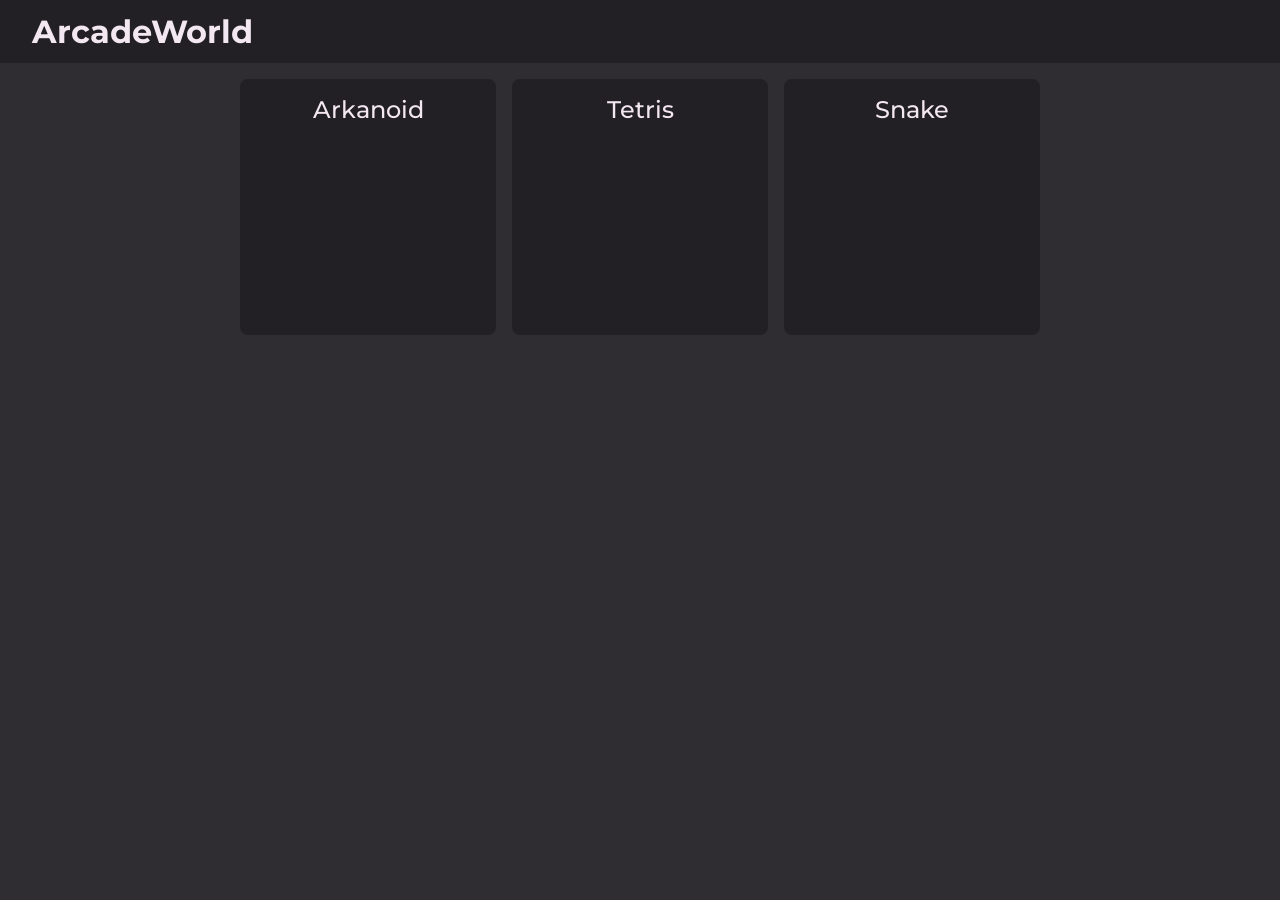
==== public/index.html @ e2e1522c "setup server" ====
<!DOCTYPE html>
<html lang="en">
<head>
    <meta charset="UTF-8">
    <link rel="preconnect" href="https://fonts.googleapis.com">
    <link rel="preconnect" href="https://fonts.gstatic.com" crossorigin>
    <link href="https://fonts.googleapis.com/css2?family=Montserrat:ital,wght@0,100..900;1,100..900&display=swap" rel="stylesheet">
    <link rel="stylesheet" href="css/styles.css">
    <script src="js/main.js" defer></script>
    <title>ArcadeWorld</title>
</head>
<body>
    <header>
        <h1 class="title">ArcadeWorld</h1>
    </header>

    <div class="game-container">
        <div class="game-card">
            <h2 class="game-title">Arkanoid</h2>
        </div>

        <div class="game-card">
            <h2 class="game-title">Tetris</h2>
        </div>

        <div class="game-card">
            <h2 class="game-title">Snake</h2>
        </div>
    </div>
</body>
</html>
---- public/css/styles.css ----
* {
    box-sizing: border-box;
    margin: 0;
    padding: 0;
}

:root {
    --dark1: #221f25;
    --dark2: #2f2d31;
    --white: #f3e7f2;
    --light-purple: #c0a6cf;
    --purple: #663399;

    --valid: #80bd88;
    --invalid: #be6672;

    --border-radius: 8px;
}

html {
    font-family: "Montserrat", sans-serif;
    color: var(--white);
}

body {
    background-color: var(--dark2);
    display: flex;
    flex-direction: column;
    min-height: 100vh;
}

header {
    background-color: var(--dark1);
    padding: 0.75rem 2rem;
}

.title {
    font-size: 2rem;
}

.game-container {
    display: flex;
    flex-wrap: wrap;
    justify-content: center;
    align-items: center;
    gap: 1rem;
    padding: 1rem;
}

.game-card {
    background-color: var(--dark1);
    border-radius: 0.5rem;
    padding: 1rem;
    width: 16rem;
    aspect-ratio: 1/1;
}

.game-title {
    font-size: 1.5rem;
    font-weight: 500;
    text-align: center;
}
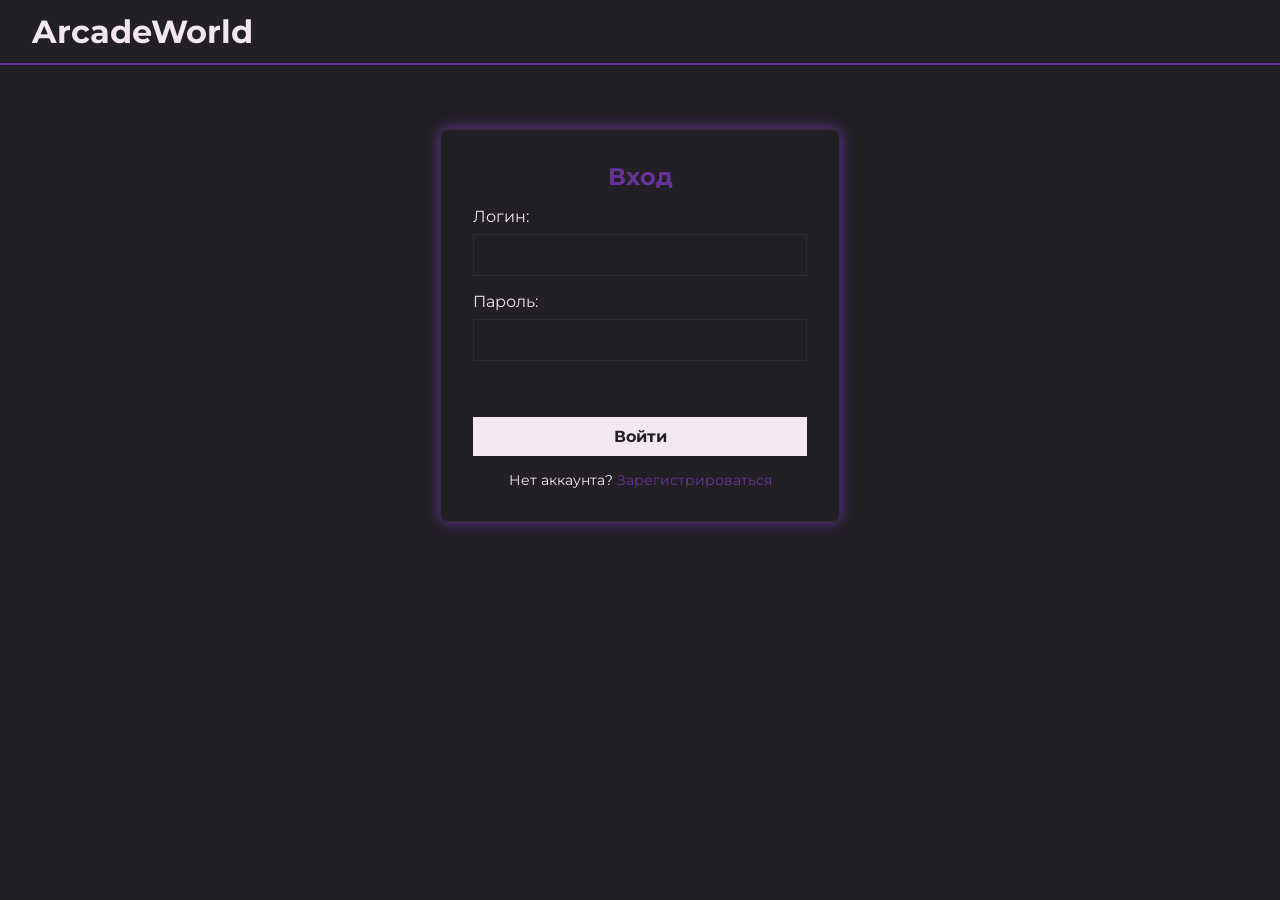
==== commit 7e310dcd: "add auth + simple backend" ====
--- a/public/index.html
+++ b/public/index.html
@@ -4,28 +4,63 @@
     <meta charset="UTF-8">
     <link rel="preconnect" href="https://fonts.googleapis.com">
     <link rel="preconnect" href="https://fonts.gstatic.com" crossorigin>
-    <link href="https://fonts.googleapis.com/css2?family=Montserrat:ital,wght@0,100..900;1,100..900&display=swap" rel="stylesheet">
+    <link href="https://fonts.googleapis.com/css2?family=Montserrat:ital,wght@0,100..900;1,100..900&display=swap"
+          rel="stylesheet">
     <link rel="stylesheet" href="css/styles.css">
-    <script src="js/main.js" defer></script>
+    <script src="js/ui.js" defer></script>
+    <script src="js/api.js" defer></script>
     <title>ArcadeWorld</title>
 </head>
 <body>
-    <header>
-        <h1 class="title">ArcadeWorld</h1>
-    </header>
+<header>
+    <h1 class="title">ArcadeWorld</h1>
+    <div id="user-panel" class="hidden">
+        <span id="welcome-message"></span>
+        <button id="logout-btn">Выйти</button>
+    </div>
+</header>
 
-    <div class="game-container">
-        <div class="game-card">
-            <h2 class="game-title">Arkanoid</h2>
+<main>
+    <section id="auth-section">
+        <div class="auth-box">
+            <h2 id="auth-title">Вход</h2>
+            <form id="auth-form">
+                <div class="input-group">
+                    <label for="username">Логин:</label>
+                    <input type="text" id="username" required autocomplete="off">
+                </div>
+                <div class="input-group">
+                    <label for="password">Пароль:</label>
+                    <input type="password" id="password" required>
+                </div>
+                <div id="auth-error" class="error-text"></div>
+                <button type="submit" id="auth-submit-btn">Войти</button>
+            </form>
+            <p class="toggle-text">
+                <span id="toggle-auth-msg">Нет аккаунта?</span>
+                <a href="#" id="toggle-auth-link">Зарегистрироваться</a>
+            </p>
+        </div>
+    </section>
+
+    <section id="dashboard-section" class="hidden">
+        <h2>Выберите игру</h2>
+        <div class="games-grid">
+            <div class="game-card" id="btn-snake">
+                <h3>Змейка</h3>
+                <p>Классика жанра. Собирай еду и расти!</p>
+            </div>
+            <div class="game-card" id="btn-tetris">
+                <h3>Тетрис</h3>
+                <p>Складывай блоки в ровные линии.</p>
+            </div>
         </div>
 
-        <div class="game-card">
-            <h2 class="game-title">Tetris</h2>
+        <div id="game-container" class="hidden">
+            <canvas id="game-canvas" width="400" height="400"></canvas>
+            <button id="close-game-btn">Выйти из игры</button>
         </div>
-
-        <div class="game-card">
-            <h2 class="game-title">Snake</h2>
-        </div>
-    </div>
+    </section>
+</main>
 </body>
 </html>
--- a/public/css/styles.css
+++ b/public/css/styles.css
@@ -2,14 +2,15 @@
     box-sizing: border-box;
     margin: 0;
     padding: 0;
+    font-family: "Montserrat", sans-serif;
 }
 
 :root {
-    --dark1: #221f25;
-    --dark2: #2f2d31;
-    --white: #f3e7f2;
-    --light-purple: #c0a6cf;
-    --purple: #663399;
+    --bg-color: #221f25;
+    --text-color: #f3e7f2;
+    --accent-color: #663399;
+    --box-bg: #221f25;
+    --border-color: #2f2d31;
 
     --valid: #80bd88;
     --invalid: #be6672;
@@ -17,42 +18,138 @@
     --border-radius: 8px;
 }
 
-html {
-    font-family: "Montserrat", sans-serif;
-    color: var(--white);
-}
-
 body {
-    background-color: var(--dark2);
+    background-color: var(--bg-color);
+    color: var(--text-color);
     display: flex;
     flex-direction: column;
+    align-items: center;
     min-height: 100vh;
 }
 
+.hidden {
+    display: none !important;
+}
+
 header {
-    background-color: var(--dark1);
+    width: 100%;
+    background-color: var(--box-bg);
+    border-bottom: 2px solid var(--accent-color);
     padding: 0.75rem 2rem;
+    display: flex;
+    flex-direction: row;
+    justify-content: space-between;
+    align-items: center;
+}
+
+#logout-btn {
+    background-color: var(--accent-color);
+    color: white;
+    border: none;
+    padding: 0.5rem 1rem;
+    cursor: pointer;
+    font-weight: bold;
+    margin-left: 0.5rem;
+}
+
+.auth-box {
+    background-color: var(--box-bg);
+    padding: 2rem;
+    border: 1px solid var(--border-color);
+    border-radius: 0.5rem;
+    width: 400px;
+    margin: 0 auto;
+    box-shadow: 0 0 15px var(--accent-color);
+}
+
+.auth-box h2 {
+    text-align: center;
+    margin-bottom: 1rem;
+    color: var(--accent-color);
+}
+
+.input-group {
+    margin-bottom: 1rem;
+}
+
+.input-group label {
+    display: block;
+    margin-bottom: 0.5rem;
+}
+
+.input-group input {
+    width: 100%;
+    padding: 0.75rem;
+    background-color: var(--bg-color);
+    border: 1px solid var(--border-color);
+    color: var(--text-color);
+    outline: none;
+}
+
+.input-group input:focus {
+    border-color: var(--text-color);
+}
+
+button[type="submit"] {
+    width: 100%;
+    padding: 10px;
+    background-color: var(--text-color);
+    color: var(--bg-color);
+    border: none;
+    font-size: 16px;
+    font-weight: bold;
+    cursor: pointer;
+    margin-top: 10px;
+}
+
+button[type="submit"]:hover {
+    background-color: var(--valid);
+}
+
+.toggle-text {
+    text-align: center;
+    margin-top: 15px;
+    font-size: 14px;
+}
+
+.toggle-text a {
+    color: var(--accent-color);
+    text-decoration: none;
+}
+
+.error-text {
+    color: var(--invalid);
+    font-size: 14px;
+    margin-bottom: 10px;
+    text-align: center;
+    min-height: 20px;
+}
+
+main {
+    margin-top: 2rem;
+    flex: 1;
+    width: 100%;
+    max-width: 800px;
+    padding: 2rem 1rem;
 }
 
 .title {
     font-size: 2rem;
 }
 
-.game-container {
+.games-grid {
     display: flex;
-    flex-wrap: wrap;
-    justify-content: center;
-    align-items: center;
-    gap: 1rem;
-    padding: 1rem;
+    gap: 20px;
+    margin-top: 20px;
 }
 
 .game-card {
-    background-color: var(--dark1);
-    border-radius: 0.5rem;
-    padding: 1rem;
-    width: 16rem;
-    aspect-ratio: 1/1;
+    background-color: var(--box-bg);
+    border: 2px solid var(--border-color);
+    padding: 20px;
+    flex: 1;
+    text-align: center;
+    cursor: pointer;
 }
 
 .game-title {
